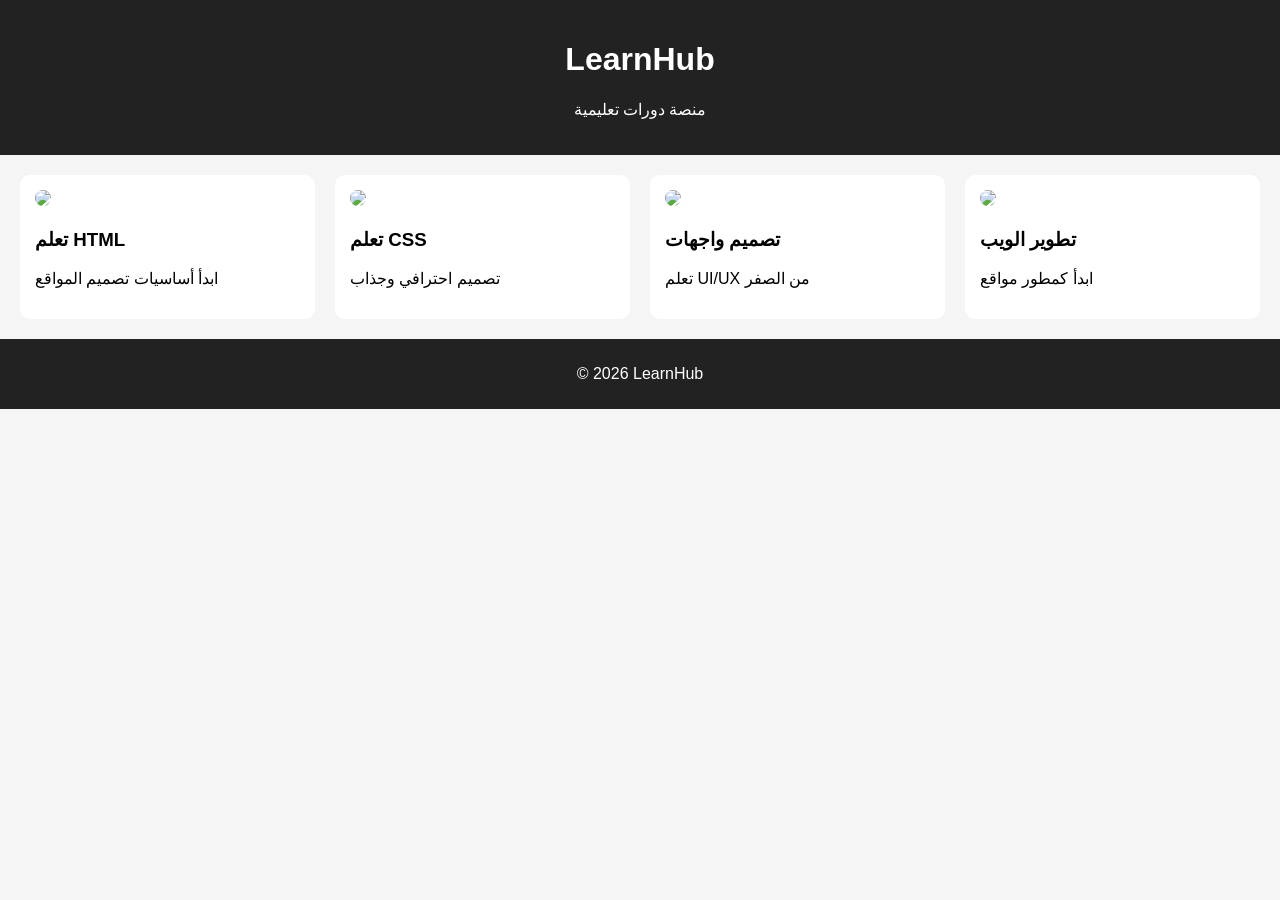
==== index.html @ f990e265 "Add files via upload" ====
<!DOCTYPE html>
<html lang="ar">
<head>
<meta charset="UTF-8">
<title>LearnHub</title>
<link rel="stylesheet" href="style.css">
</head>

<body>

<header>
<h1>LearnHub</h1>
<p>منصة دورات تعليمية</p>
</header>

<div class="courses">

<a href="course1.html" class="card">
<img src="https://picsum.photos/300/200?1">
<h3>تعلم HTML</h3>
<p>ابدأ أساسيات تصميم المواقع</p>
</a>

<a href="course2.html" class="card">
<img src="https://picsum.photos/300/200?2">
<h3>تعلم CSS</h3>
<p>تصميم احترافي وجذاب</p>
</a>

<a href="course3.html" class="card">
<img src="https://picsum.photos/300/200?3">
<h3>تصميم واجهات</h3>
<p>تعلم UI/UX من الصفر</p>
</a>

<a href="course4.html" class="card">
<img src="https://picsum.photos/300/200?4">
<h3>تطوير الويب</h3>
<p>ابدأ كمطور مواقع</p>
</a>

</div>

<footer>
<p>© 2026 LearnHub</p>
</footer>

</body>
</html>
---- style.css ----
body {
font-family: Arial;
margin: 0;
background: #f5f5f5;
}

header {
background: #222;
color: white;
text-align: center;
padding: 20px;
}

.courses {
display: grid;
grid-template-columns: repeat(auto-fit, minmax(250px, 1fr));
gap: 20px;
padding: 20px;
}

.card {
background: white;
padding: 15px;
border-radius: 10px;
text-decoration: none;
color: black;
transition: 0.3s;
}

.card img {
width: 100%;
border-radius: 10px;
}

.card:hover {
transform: scale(1.05);
box-shadow: 0 0 10px rgba(0,0,0,0.2);
}

footer {
text-align: center;
padding: 10px;
background: #222;
color: white;
}

iframe {
width: 100%;
height: 400px;
margin-top: 20px;
}

.container {
padding: 20px;
}
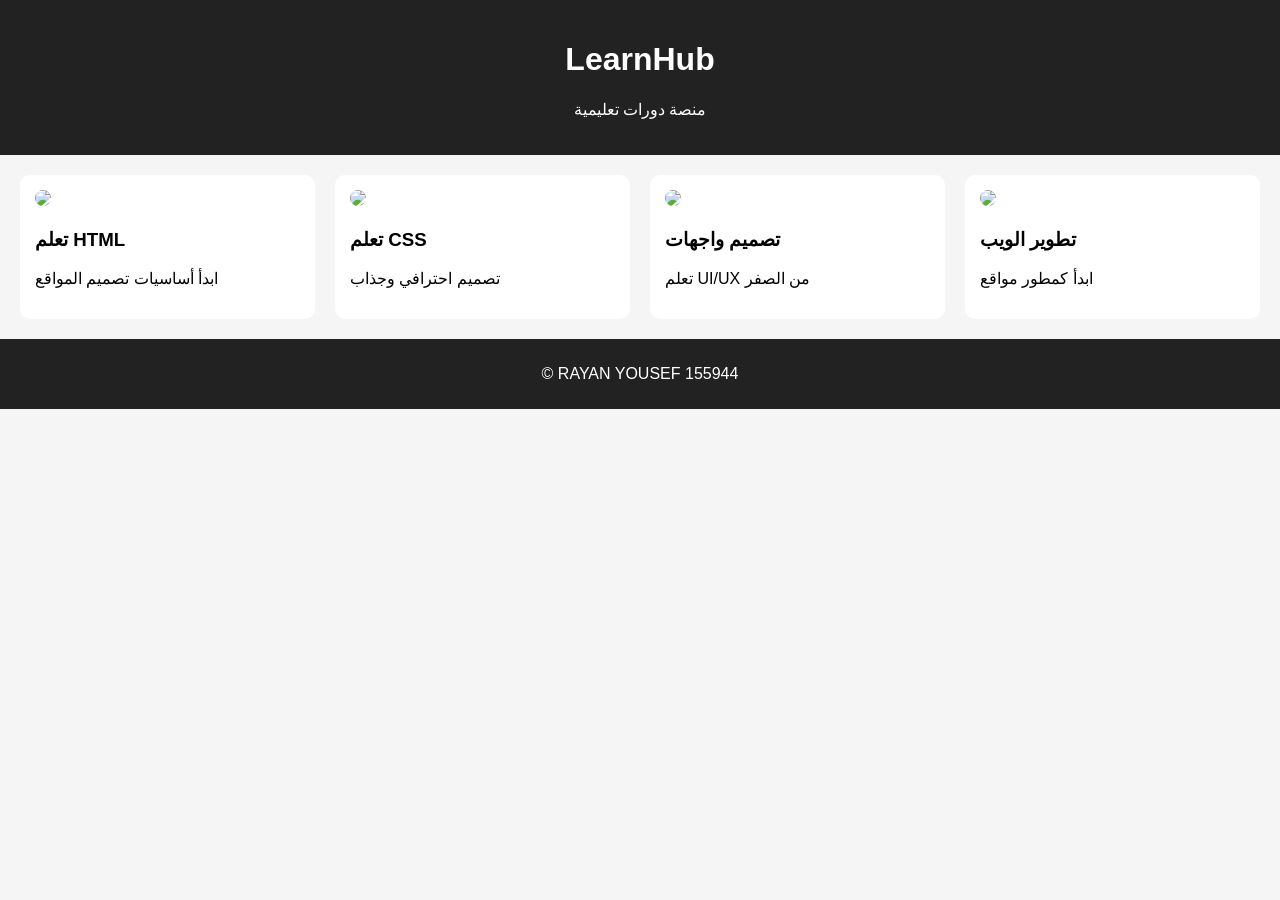
==== commit d3f1e9c3: "Modify footer copyright text Updated footer copyright information." ====
--- a/index.html
+++ b/index.html
@@ -42,8 +42,8 @@
 </div>
 
 <footer>
-<p>© 2026 LearnHub</p>
+<p>© RAYAN YOUSEF 155944</p>
 </footer>
 
 </body>
-</html>+</html>
